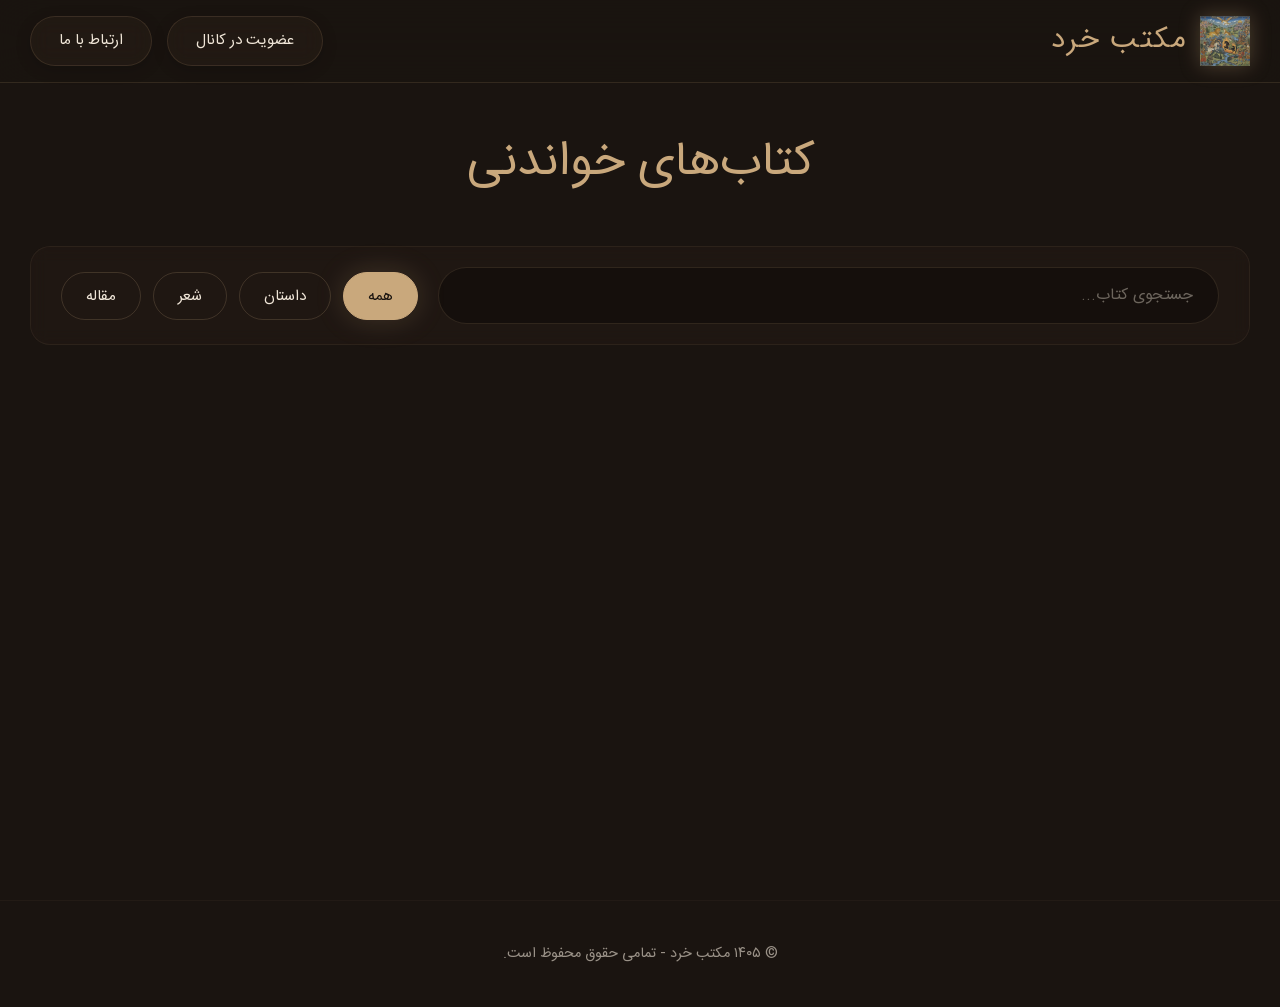
==== book.html @ d671cfac "Add files via upload" ====
<!DOCTYPE html>
<html lang="fa" dir="rtl">
<head>
    <meta charset="UTF-8" />
    <meta name="viewport" content="width=device-width, initial-scale=1.0" />
    <title>کتاب‌های خواندنی | مکتب خرد</title>
    <link rel="stylesheet" href="fonts/Vazirmatn.css" />
    <link rel="stylesheet" href="css/style.css" />
    <link rel="stylesheet" href="css/books.css" />
    <link rel="stylesheet" href="css/animation.css" />
</head>
<body>

    <!-- هدر مشابه index.html -->
    <header class="header" id="header">
        <div class="container header-container">
            <div class="logo">
                <img src="images/logo.png" alt="مکتب خرد" class="logo-img" />
                <span class="logo-text">مکتب خرد</span>
            </div>
            <div class="header-buttons">
                <a href="https://t.me/Maktabe_Kherad" target="_blank" class="btn-glass">عضویت در کانال</a>
                <a href="https://t.me/Maziar_Meidani" target="_blank" class="btn-glass">ارتباط با ما</a>
            </div>
        </div>
    </header>

    <main class="books-page">
        <div class="container">
            <h1 class="page-title">کتاب‌های خواندنی</h1>

            <!-- فیلتر و جستجو -->
            <div class="books-toolbar">
                <input type="text" id="searchBooks" placeholder="جستجوی کتاب..." class="search-input" />
                <div class="filter-buttons">
                    <button class="filter-btn active" data-filter="all">همه</button>
                    <button class="filter-btn" data-filter="dastan">داستان</button>
                    <button class="filter-btn" data-filter="she'r">شعر</button>
                    <button class="filter-btn" data-filter="maghale">مقاله</button>
                </div>
            </div>

            <!-- شبکه کتاب‌ها -->
            <div class="books-grid" id="booksGrid">
                <!-- کارت‌های کتاب توسط JS تولید می‌شوند -->
            </div>
        </div>
    </main>

    <footer class="footer">
        <div class="container">
            <p>&copy; ۱۴۰۵ مکتب خرد - تمامی حقوق محفوظ است.</p>
        </div>
    </footer>

    <script src="js/scroll.js"></script>
    <script src="js/animation.js"></script>
    <script src="js/app.js"></script>
</body>
</html>
---- fonts/Vazirmatn.css ----
@font-face {
    font-family: 'Vazirmatn';
    src: url('Vazirmatn.ttf') format('truetype');
    font-weight: 100 900;
    font-style: normal;
    font-display: swap;
}
---- css/style.css ----
/* ==================================================
   فایل: style.css
   توضیح: استایل‌های پایه، هدر، فوتر، و تم اصلی
   ================================================== */

/* ----- متغیرها ----- */
:root {
    --color-bg: #1a1410;
    --color-surface: #2c1f18;
    --color-card: #3d2c22;
    --color-gold: #c9a87c;
    --color-gold-light: #e8d5b5;
    --color-cream: #f5ede4;
    --color-text: #f0e6d8;
    --color-text-dark: #2c1f18;
    --shadow-gold: 0 0 30px rgba(201, 168, 124, 0.3);
    --glass-bg: rgba(60, 45, 35, 0.25);
    --glass-border: rgba(201, 168, 124, 0.15);
    --font-primary: 'Vazirmatn', sans-serif;
    --transition-smooth: all 0.4s cubic-bezier(0.25, 0.46, 0.45, 0.94);
    --radius-card: 20px;
}

/* ----- ریست ----- */
* {
    margin: 0;
    padding: 0;
    box-sizing: border-box;
}

html {
    scroll-behavior: smooth;
    direction: rtl;
}

body {
    font-family: var(--font-primary);
    background-color: var(--color-bg);
    color: var(--color-text);
    line-height: 1.8;
    overflow-x: hidden;
}

.container {
    max-width: 1400px;
    margin: 0 auto;
    padding: 0 30px;
}

/* ----- هدر ثابت (Sticky) ----- */
.header {
    position: fixed;
    top: 0;
    left: 0;
    right: 0;
    z-index: 1000;
    padding: 15px 0;
    background: rgba(26, 20, 16, 0.7);
    backdrop-filter: blur(20px);
    -webkit-backdrop-filter: blur(20px);
    border-bottom: 1px solid var(--glass-border);
    transition: var(--transition-smooth);
}

.header.scrolled {
    background: rgba(26, 20, 16, 0.92);
    box-shadow: 0 4px 30px rgba(0, 0, 0, 0.5);
}

.header-container {
    display: flex;
    align-items: center;
    justify-content: space-between;
}

.logo {
    display: flex;
    align-items: center;
    gap: 12px;
}

.logo-img {
    width: 50px;
    height: 50px;
    object-fit: contain;
    filter: drop-shadow(0 0 10px rgba(201, 168, 124, 0.3));
}

.logo-text {
    font-size: 1.8rem;
    font-weight: 700;
    color: var(--color-gold);
    letter-spacing: 2px;
}

/* ----- دکمه‌های شیشه‌ای ----- */
.header-buttons {
    display: flex;
    gap: 15px;
}

.btn-glass {
    display: inline-block;
    padding: 10px 28px;
    background: var(--glass-bg);
    backdrop-filter: blur(10px);
    -webkit-backdrop-filter: blur(10px);
    border: 1px solid var(--glass-border);
    border-radius: 50px;
    color: var(--color-text);
    font-family: var(--font-primary);
    font-size: 0.95rem;
    font-weight: 500;
    text-decoration: none;
    transition: var(--transition-smooth);
    box-shadow: 0 4px 15px rgba(0, 0, 0, 0.2);
}

.btn-glass:hover {
    background: rgba(201, 168, 124, 0.2);
    border-color: var(--color-gold);
    box-shadow: var(--shadow-gold);
    transform: translateY(-2px);
    color: var(--color-gold-light);
}

/* ----- Hero ----- */
.hero {
    position: relative;
    min-height: 100vh;
    display: flex;
    align-items: center;
    justify-content: center;
    text-align: center;
    overflow: hidden;
}

.hero-background {
    position: absolute;
    inset: 0;
    z-index: 0;
    overflow: hidden;
}

.bg-layer {
    position: absolute;
    inset: 0;
    pointer-events: none;
}

.bg-paper {
    background-image: url('../images/background.jpg');
    background-size: cover;
    background-position: center;
    opacity: 0.3;
    filter: blur(2px);
}

.bg-warm-light {
    background: radial-gradient(ellipse at center, rgba(201, 168, 124, 0.15) 0%, transparent 70%);
    animation: pulseLight 8s ease-in-out infinite alternate;
}

.bg-mist {
    background: radial-gradient(ellipse at 30% 50%, rgba(255, 255, 255, 0.03) 0%, transparent 60%);
    animation: mistMove 20s linear infinite;
}

#particles-canvas {
    position: absolute;
    inset: 0;
    width: 100%;
    height: 100%;
    z-index: 1;
}

.hero-content {
    position: relative;
    z-index: 2;
    padding: 120px 20px;
}

.hero-title {
    font-size: clamp(3.5rem, 12vw, 8rem);
    font-weight: 900;
    color: var(--color-gold);
    text-shadow: 0 0 60px rgba(201, 168, 124, 0.2), 0 10px 40px rgba(0, 0, 0, 0.5);
    letter-spacing: 4px;
    margin-bottom: 10px;
    animation: fadeInUp 1.2s ease-out;
}

.hero-subtitle {
    font-size: clamp(1rem, 3vw, 1.8rem);
    color: var(--color-cream);
    opacity: 0.8;
    letter-spacing: 6px;
    animation: fadeInUp 1.2s ease-out 0.3s both;
}

.hero-scroll-indicator {
    margin-top: 60px;
    font-size: 0.9rem;
    color: var(--color-gold-light);
    opacity: 0.6;
    animation: bounceDown 2s infinite;
}

.scroll-arrow {
    width: 20px;
    height: 20px;
    margin: 8px auto 0;
    border-right: 2px solid var(--color-gold);
    border-bottom: 2px solid var(--color-gold);
    transform: rotate(45deg);
    animation: arrowPulse 2s infinite;
}

/* ----- بخش نویسندگان (اصلی) ----- */
.writer-section {
    padding: 100px 0;
    min-height: 100vh;
    display: flex;
    align-items: center;
    border-bottom: 1px solid rgba(201, 168, 124, 0.08);
    transition: var(--transition-smooth);
    opacity: 0;
    transform: translateY(50px);
    filter: blur(4px);
}

.writer-section.visible {
    opacity: 1;
    transform: translateY(0);
    filter: blur(0);
    transition: opacity 0.8s ease, transform 0.8s ease, filter 0.8s ease;
}

.writer-container {
    display: grid;
    grid-template-columns: 1fr 1.5fr;
    gap: 60px;
    align-items: center;
}

.writer-image {
    position: relative;
    overflow: hidden;
    border-radius: var(--radius-card);
    box-shadow: 0 20px 60px rgba(0, 0, 0, 0.6);
    transition: var(--transition-smooth);
}

.writer-image img {
    width: 100%;
    height: auto;
    display: block;
    transition: transform 0.6s ease;
}

.writer-section:hover .writer-image img {
    transform: scale(1.05);
}

.writer-section:hover .writer-image {
    box-shadow: 0 30px 80px rgba(201, 168, 124, 0.25), 0 0 60px rgba(201, 168, 124, 0.1);
}

.writer-info {
    display: flex;
    flex-direction: column;
    gap: 15px;
}

.writer-name {
    font-size: 2.8rem;
    font-weight: 700;
    color: var(--color-gold);
    transition: var(--transition-smooth);
}

.writer-section:hover .writer-name {
    text-shadow: 0 0 30px rgba(201, 168, 124, 0.4);
}

.writer-dates {
    font-size: 1.1rem;
    color: var(--color-gold-light);
    opacity: 0.7;
}

.writer-bio {
    font-size: 1.05rem;
    line-height: 2;
    color: var(--color-text);
    opacity: 0.9;
    max-width: 600px;
}

.writer-books {
    margin-top: 20px;
}

.writer-books h3 {
    font-size: 1.2rem;
    color: var(--color-gold);
    margin-bottom: 15px;
    font-weight: 500;
}

.books-grid {
    display: grid;
    grid-template-columns: repeat(auto-fill, minmax(120px, 1fr));
    gap: 20px;
    margin-bottom: 20px;
}

.book-card {
    background: var(--color-card);
    border-radius: 14px;
    padding: 10px;
    text-align: center;
    transition: var(--transition-smooth);
    cursor: pointer;
    border: 1px solid transparent;
}

.book-card:hover {
    transform: translateY(-8px) scale(1.02);
    box-shadow: 0 20px 40px rgba(0, 0, 0, 0.4), 0 0 30px rgba(201, 168, 124, 0.15);
    border-color: var(--color-gold);
}

.book-card img {
    width: 100%;
    aspect-ratio: 2/3;
    object-fit: cover;
    border-radius: 8px;
    margin-bottom: 8px;
    transition: transform 0.4s ease;
}

.book-card:hover img {
    transform: scale(1.04);
}

.book-title {
    font-size: 0.9rem;
    font-weight: 500;
    color: var(--color-cream);
}

.book-year {
    font-size: 0.75rem;
    color: var(--color-gold-light);
    opacity: 0.6;
}

.btn-writer-page {
    display: inline-block;
    margin-top: 25px;
    padding: 14px 40px;
    background: transparent;
    border: 1px solid var(--color-gold);
    border-radius: 50px;
    color: var(--color-gold);
    font-family: var(--font-primary);
    font-size: 1rem;
    font-weight: 500;
    text-decoration: none;
    transition: var(--transition-smooth);
    align-self: flex-start;
}

.btn-writer-page:hover {
    background: var(--color-gold);
    color: var(--color-bg);
    box-shadow: 0 0 40px rgba(201, 168, 124, 0.3);
    transform: translateY(-3px);
}

/* ----- فوتر ----- */
.footer {
    padding: 40px 0;
    text-align: center;
    border-top: 1px solid rgba(201, 168, 124, 0.08);
    color: var(--color-text);
    opacity: 0.6;
    font-size: 0.9rem;
}

/* ----- ریسپانسیو ----- */
@media (max-width: 1024px) {
    .writer-container {
        grid-template-columns: 1fr;
        gap: 40px;
    }
    .writer-info {
        text-align: center;
        align-items: center;
    }
    .writer-bio {
        max-width: 100%;
    }
    .btn-writer-page {
        align-self: center;
    }
    .header-container {
        flex-wrap: wrap;
        gap: 10px;
        justify-content: center;
    }
}

@media (max-width: 768px) {
    .hero-title {
        font-size: 3rem;
    }
    .logo-text {
        font-size: 1.2rem;
    }
    .btn-glass {
        padding: 8px 16px;
        font-size: 0.8rem;
    }
    .writer-section {
        padding: 60px 0;
    }
    .writer-name {
        font-size: 2rem;
    }
    .books-grid {
        grid-template-columns: repeat(auto-fill, minmax(100px, 1fr));
    }
}

@media (max-width: 480px) {
    .header-buttons {
        flex-direction: column;
        gap: 8px;
        width: 100%;
    }
    .btn-glass {
        text-align: center;
    }
    .hero-title {
        font-size: 2.4rem;
    }
}
---- css/books.css ----
/* ==================================================
   فایل: books.css
   توضیح: استایل‌های صفحه کتاب‌های خواندنی
   ================================================== */

.books-page {
    padding-top: 120px;
    padding-bottom: 80px;
    min-height: 100vh;
}

.page-title {
    font-size: 3rem;
    font-weight: 700;
    color: var(--color-gold);
    text-align: center;
    margin-bottom: 40px;
}

/* نوار ابزار */
.books-toolbar {
    display: flex;
    flex-wrap: wrap;
    gap: 20px;
    justify-content: space-between;
    align-items: center;
    margin-bottom: 50px;
    background: rgba(60, 45, 35, 0.15);
    backdrop-filter: blur(8px);
    padding: 20px 30px;
    border-radius: var(--radius-card);
    border: 1px solid rgba(201, 168, 124, 0.08);
}

.search-input {
    flex: 1;
    min-width: 200px;
    padding: 14px 25px;
    background: rgba(0, 0, 0, 0.3);
    border: 1px solid rgba(201, 168, 124, 0.15);
    border-radius: 50px;
    color: var(--color-text);
    font-family: var(--font-primary);
    font-size: 1rem;
    transition: var(--transition-smooth);
}

.search-input:focus {
    outline: none;
    border-color: var(--color-gold);
    box-shadow: 0 0 30px rgba(201, 168, 124, 0.1);
}

.search-input::placeholder {
    color: var(--color-text);
    opacity: 0.4;
}

.filter-buttons {
    display: flex;
    gap: 12px;
    flex-wrap: wrap;
}

.filter-btn {
    padding: 10px 24px;
    background: transparent;
    border: 1px solid rgba(201, 168, 124, 0.2);
    border-radius: 50px;
    color: var(--color-text);
    font-family: var(--font-primary);
    font-size: 0.95rem;
    cursor: pointer;
    transition: var(--transition-smooth);
}

.filter-btn:hover {
    background: rgba(201, 168, 124, 0.1);
    border-color: var(--color-gold);
}

.filter-btn.active {
    background: var(--color-gold);
    color: var(--color-bg);
    border-color: var(--color-gold);
    box-shadow: 0 0 30px rgba(201, 168, 124, 0.2);
}

/* شبکه کتاب‌ها (صفحه کتاب‌ها) */
.books-grid {
    display: grid;
    grid-template-columns: repeat(auto-fill, minmax(220px, 1fr));
    gap: 30px;
}

.book-item {
    background: var(--color-card);
    border-radius: var(--radius-card);
    overflow: hidden;
    transition: var(--transition-smooth);
    border: 1px solid transparent;
    cursor: pointer;
}

.book-item:hover {
    transform: translateY(-12px);
    box-shadow: 0 30px 60px rgba(0, 0, 0, 0.5), 0 0 40px rgba(201, 168, 124, 0.1);
    border-color: var(--color-gold);
}

.book-item img {
    width: 100%;
    aspect-ratio: 2/3;
    object-fit: cover;
    transition: transform 0.6s ease;
}

.book-item:hover img {
    transform: scale(1.06);
}

.book-item .book-meta {
    padding: 18px 20px 22px;
}

.book-item .book-title {
    font-size: 1.1rem;
    font-weight: 600;
    color: var(--color-cream);
    margin-bottom: 4px;
}

.book-item .book-author {
    font-size: 0.9rem;
    color: var(--color-gold-light);
    opacity: 0.7;
}

.book-item .book-year {
    font-size: 0.8rem;
    color: var(--color-text);
    opacity: 0.5;
    margin-top: 6px;
}

/* ریسپانسیو */
@media (max-width: 768px) {
    .books-toolbar {
        flex-direction: column;
        align-items: stretch;
        padding: 20px;
    }
    .filter-buttons {
        justify-content: center;
    }
    .page-title {
        font-size: 2.2rem;
    }
    .books-grid {
        grid-template-columns: repeat(auto-fill, minmax(160px, 1fr));
    }
}

@media (max-width: 480px) {
    .books-grid {
        grid-template-columns: repeat(2, 1fr);
        gap: 15px;
    }
    .book-item .book-meta {
        padding: 12px;
    }
}
---- css/animation.css ----
/* ==================================================
   فایل: animation.css
   توضیح: انیمیشن‌های کلیدی، keyframes و افکت‌های حرکتی
   ================================================== */

/* ----- Fade In / Slide Up (برای سکشن‌ها) ----- */
@keyframes fadeInUp {
    from {
        opacity: 0;
        transform: translateY(60px);
        filter: blur(6px);
    }
    to {
        opacity: 1;
        transform: translateY(0);
        filter: blur(0);
    }
}

/* ----- نبض نور گرم ----- */
@keyframes pulseLight {
    0% {
        opacity: 0.4;
        transform: scale(1);
    }
    100% {
        opacity: 0.9;
        transform: scale(1.2);
    }
}

/* ----- حرکت مه ----- */
@keyframes mistMove {
    0% {
        transform: translateX(0) scale(1);
    }
    50% {
        transform: translateX(5%) scale(1.1);
    }
    100% {
        transform: translateX(0) scale(1);
    }
}

/* ----- فلش پایین (اسکرول) ----- */
@keyframes bounceDown {
    0%, 100% {
        transform: translateY(0);
        opacity: 0.6;
    }
    50% {
        transform: translateY(12px);
        opacity: 1;
    }
}

@keyframes arrowPulse {
    0%, 100% {
        opacity: 0.3;
    }
    50% {
        opacity: 1;
    }
}

/* ----- گلد گلو (هاور کارت) ----- */
@keyframes goldGlow {
    0% {
        box-shadow: 0 0 20px rgba(201, 168, 124, 0.2);
    }
    50% {
        box-shadow: 0 0 60px rgba(201, 168, 124, 0.5), 0 0 120px rgba(201, 168, 124, 0.2);
    }
    100% {
        box-shadow: 0 0 20px rgba(201, 168, 124, 0.2);
    }
}

.writer-section:hover .writer-image {
    animation: goldGlow 2s infinite;
}

/* ----- ذرات (Particles) توسط JS مدیریت می‌شوند، ولی استایل پایه ----- */
.particle {
    position: absolute;
    border-radius: 50%;
    background: rgba(201, 168, 124, 0.2);
    pointer-events: none;
    animation: floatParticle linear infinite;
}

@keyframes floatParticle {
    0% {
        transform: translateY(0) translateX(0) scale(0.5);
        opacity: 0;
    }
    20% {
        opacity: 0.8;
    }
    80% {
        opacity: 0.8;
    }
    100% {
        transform: translateY(-200px) translateX(50px) scale(1.2);
        opacity: 0;
    }
}

/* ----- تایپینگ افکت (اختیاری) ----- */
.typing-cursor {
    display: inline-block;
    width: 3px;
    height: 1.2em;
    background: var(--color-gold);
    margin-right: 4px;
    vertical-align: text-bottom;
    animation: blink 0.8s step-end infinite;
}

@keyframes blink {
    0%, 100% {
        opacity: 1;
    }
    50% {
        opacity: 0;
    }
}

/* ----- اسکرول پروگرس بار (اختیاری) ----- */
.scroll-progress {
    position: fixed;
    top: 0;
    left: 0;
    height: 3px;
    background: linear-gradient(to left, var(--color-gold), var(--color-gold-light));
    z-index: 9999;
    width: 0%;
    transition: width 0.1s linear;
}

/* ----- ریسپانسیو انیمیشن‌ها (کاهش برای موبایل) ----- */
@media (prefers-reduced-motion: reduce) {
    * {
        animation-duration: 0.01ms !important;
        animation-iteration-count: 1 !important;
        transition-duration: 0.01ms !important;
    }
}
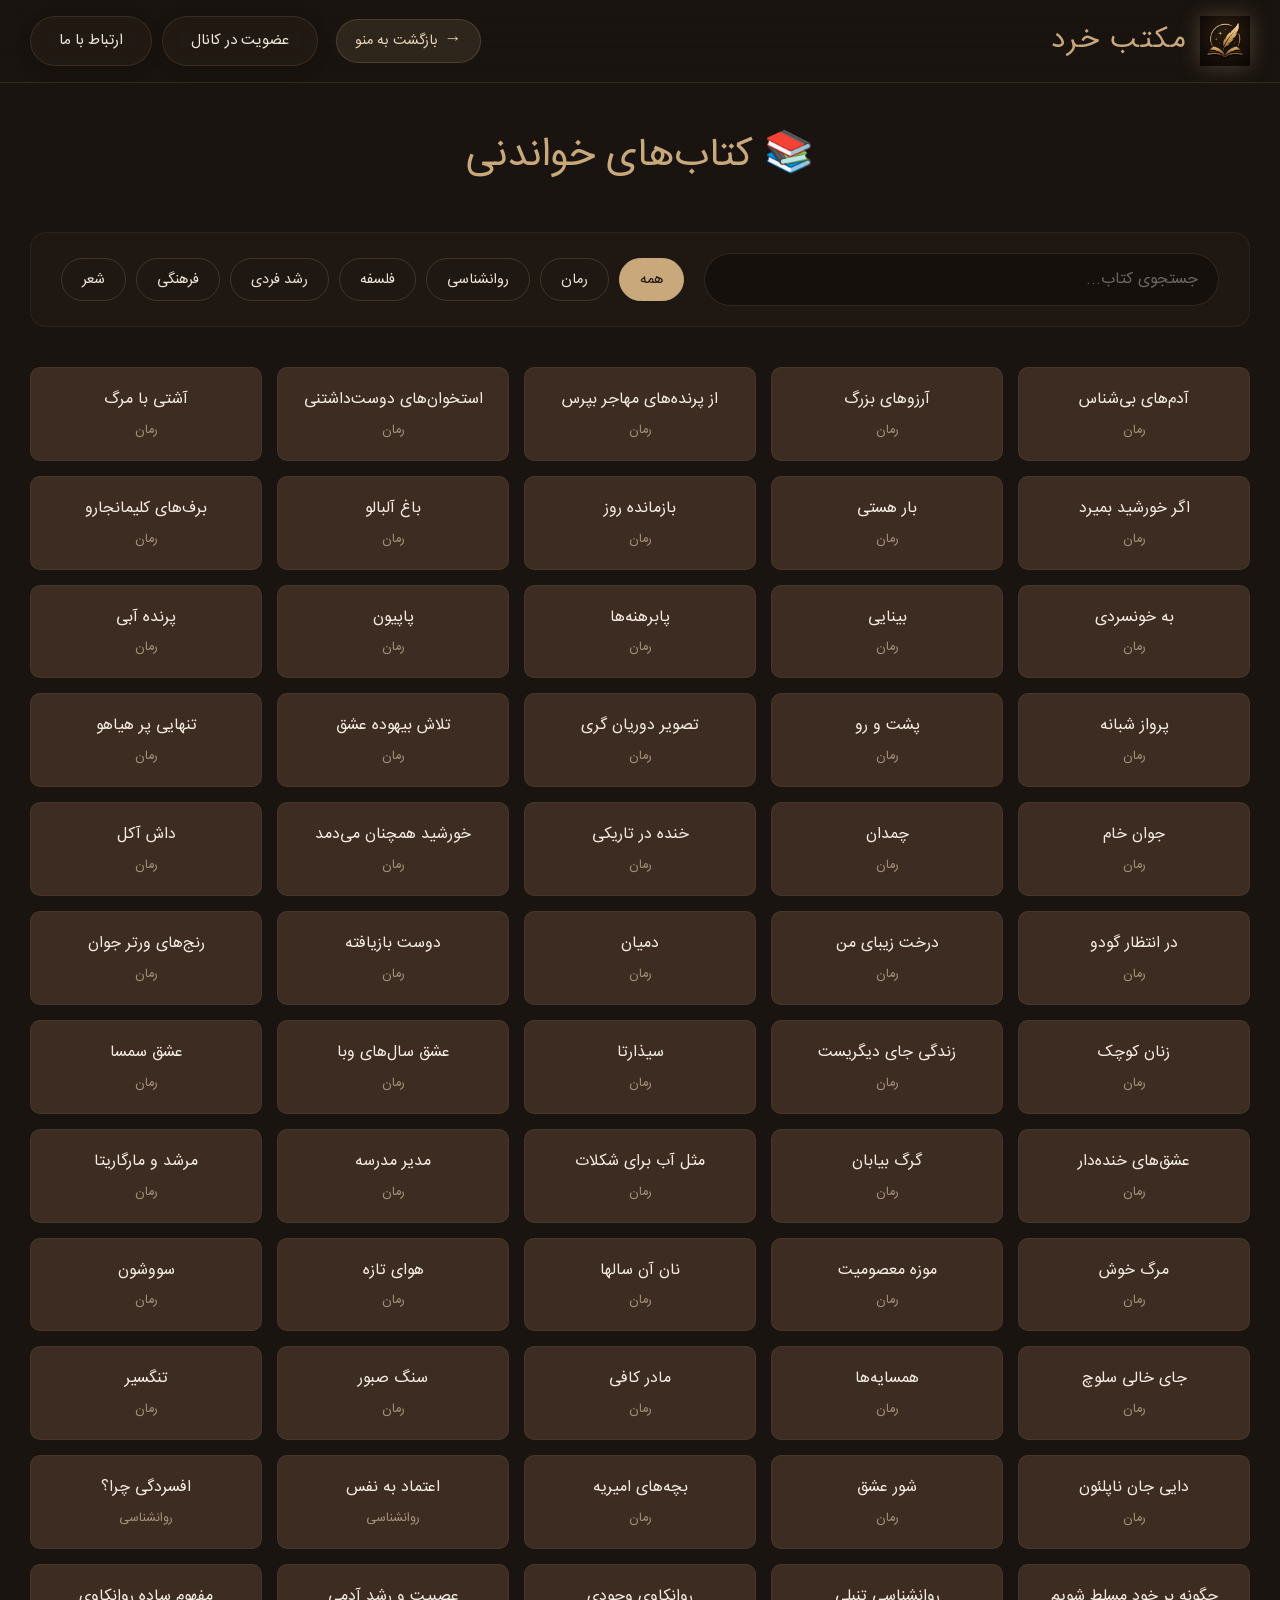
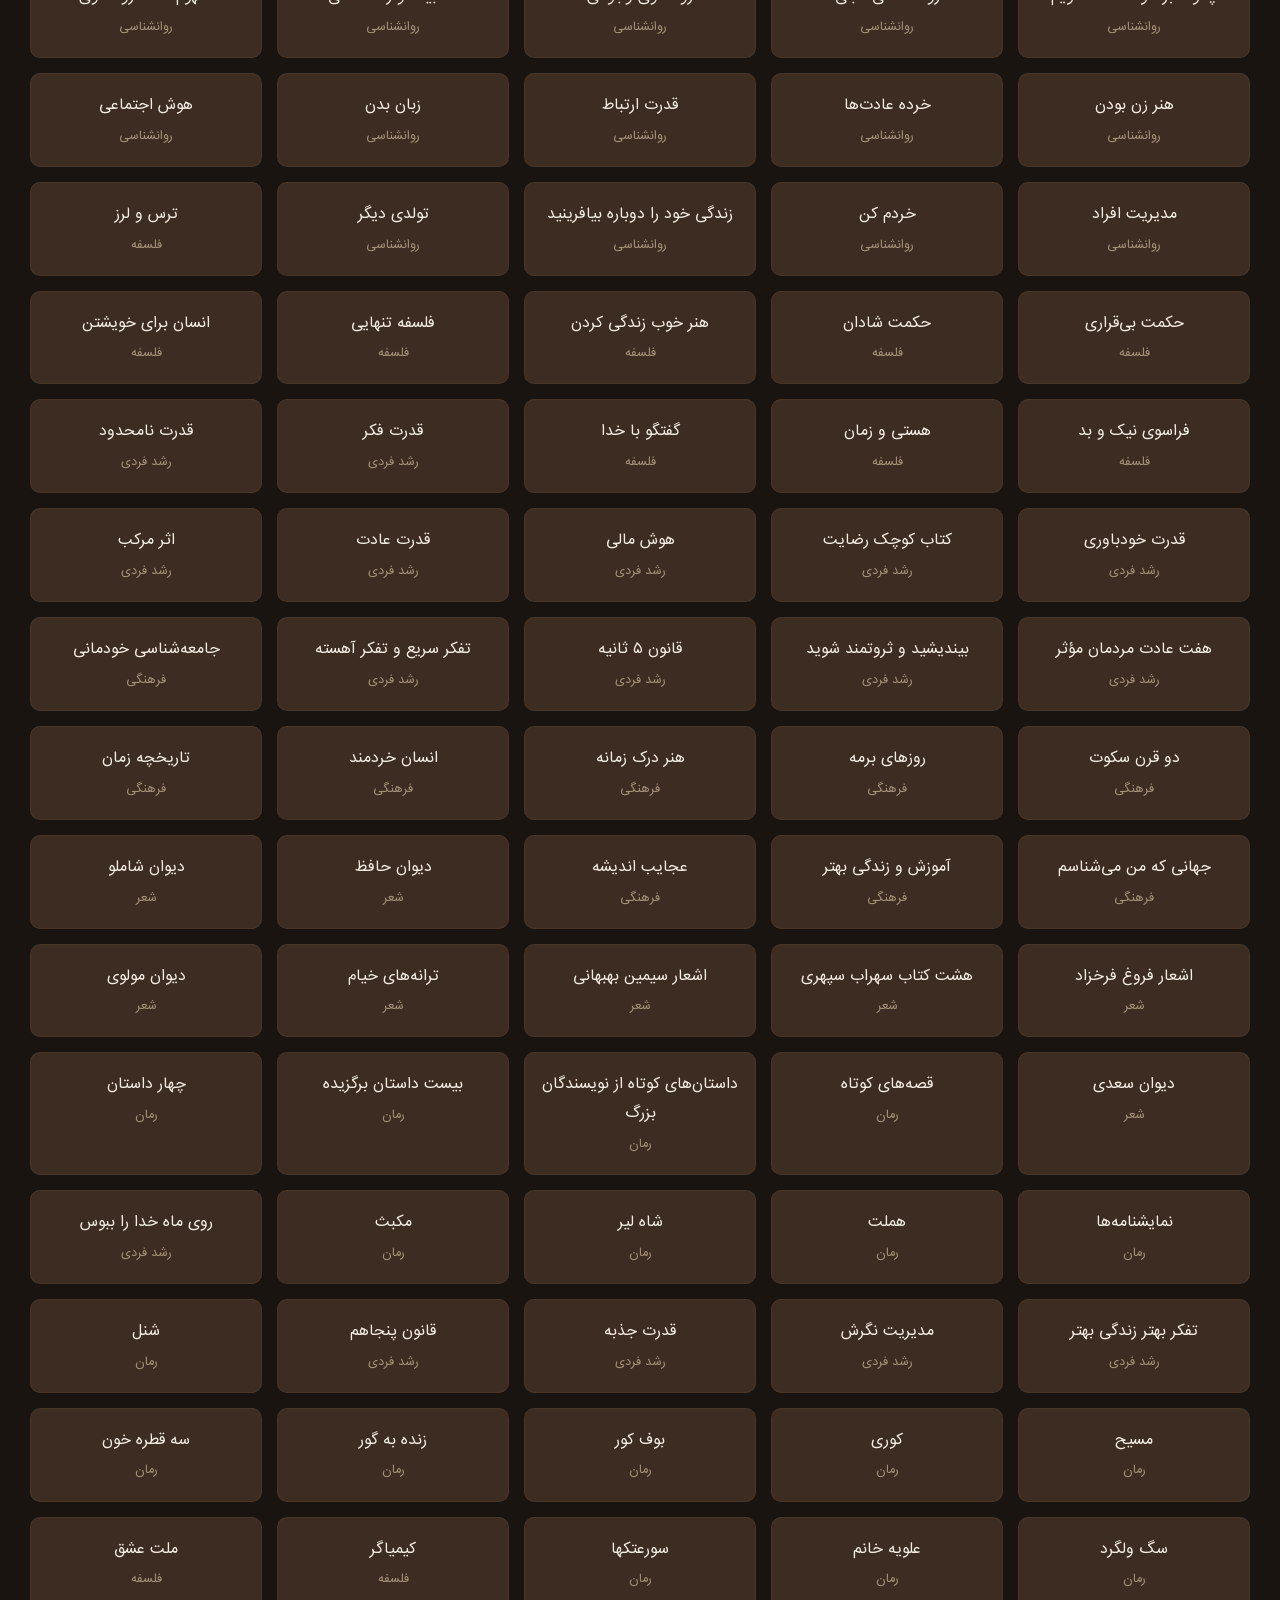
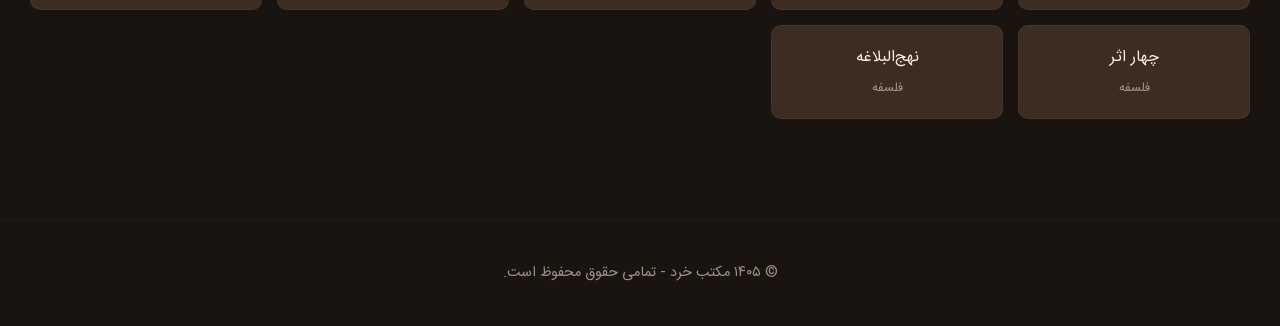
==== commit 17dc3460: "Update book.html" ====
--- a/book.html
+++ b/book.html
@@ -6,12 +6,195 @@
     <title>کتاب‌های خواندنی | مکتب خرد</title>
     <link rel="stylesheet" href="fonts/Vazirmatn.css" />
     <link rel="stylesheet" href="css/style.css" />
-    <link rel="stylesheet" href="css/books.css" />
-    <link rel="stylesheet" href="css/animation.css" />
+    <style>
+        .books-page {
+            padding-top: 120px;
+            padding-bottom: 80px;
+            min-height: 100vh;
+        }
+        .page-title {
+            font-size: 2.5rem;
+            font-weight: 700;
+            color: var(--color-gold);
+            text-align: center;
+            margin-bottom: 40px;
+        }
+        .books-toolbar {
+            display: flex;
+            flex-wrap: wrap;
+            gap: 20px;
+            justify-content: space-between;
+            align-items: center;
+            margin-bottom: 40px;
+            background: rgba(60, 45, 35, 0.15);
+            padding: 20px 30px;
+            border-radius: 16px;
+            border: 1px solid rgba(201, 168, 124, 0.08);
+        }
+        .search-input {
+            flex: 1;
+            min-width: 200px;
+            padding: 12px 20px;
+            background: rgba(0, 0, 0, 0.3);
+            border: 1px solid rgba(201, 168, 124, 0.15);
+            border-radius: 50px;
+            color: var(--color-text);
+            font-family: var(--font-primary);
+            font-size: 1rem;
+        }
+        .search-input:focus {
+            outline: none;
+            border-color: var(--color-gold);
+        }
+        .search-input::placeholder {
+            color: var(--color-text);
+            opacity: 0.4;
+        }
+        .filter-buttons {
+            display: flex;
+            gap: 10px;
+            flex-wrap: wrap;
+        }
+        .filter-btn {
+            padding: 8px 20px;
+            background: transparent;
+            border: 1px solid rgba(201, 168, 124, 0.2);
+            border-radius: 50px;
+            color: var(--color-text);
+            font-family: var(--font-primary);
+            font-size: 0.9rem;
+            cursor: pointer;
+            transition: none;
+        }
+        .filter-btn:hover {
+            background: rgba(201, 168, 124, 0.1);
+        }
+        .filter-btn.active {
+            background: var(--color-gold);
+            color: var(--color-bg);
+            border-color: var(--color-gold);
+        }
+        .books-grid {
+            display: grid;
+            grid-template-columns: repeat(auto-fill, minmax(200px, 1fr));
+            gap: 15px;
+        }
+        .book-item {
+            background: var(--color-card);
+            border-radius: 10px;
+            padding: 18px 16px;
+            cursor: pointer;
+            border: 1px solid rgba(201, 168, 124, 0.08);
+            transition: none;
+            text-align: center;
+        }
+        .book-item:hover {
+            background: var(--color-surface);
+            border-color: rgba(201, 168, 124, 0.2);
+        }
+        .book-title {
+            font-size: 1rem;
+            font-weight: 600;
+            color: var(--color-cream);
+            margin-bottom: 4px;
+        }
+        .book-category {
+            font-size: 0.8rem;
+            color: var(--color-gold-light);
+            opacity: 0.6;
+        }
+
+        /* دکمه بازگشت به منو */
+        .back-to-menu {
+            display: inline-flex;
+            align-items: center;
+            gap: 6px;
+            background: rgba(201, 168, 124, 0.12) !important;
+            border: 1px solid rgba(201, 168, 124, 0.2) !important;
+            color: var(--color-gold-light) !important;
+            padding: 8px 18px !important;
+            border-radius: 50px !important;
+            font-family: var(--font-primary) !important;
+            font-size: 0.9rem !important;
+            text-decoration: none !important;
+            transition: none !important;
+            cursor: pointer;
+            margin-left: 8px;
+        }
+        .back-to-menu:hover {
+            background: rgba(201, 168, 124, 0.25) !important;
+            border-color: var(--color-gold) !important;
+            color: var(--color-gold) !important;
+        }
+        .back-to-menu .arrow {
+            display: inline-block;
+            font-size: 1.1rem;
+            line-height: 1;
+        }
+
+        /* ترتیب دکمه‌های هدر */
+        .header-buttons {
+            display: flex;
+            align-items: center;
+            gap: 10px;
+            flex-wrap: wrap;
+        }
+
+        @media (max-width: 768px) {
+            .books-toolbar {
+                flex-direction: column;
+                align-items: stretch;
+                padding: 15px;
+            }
+            .filter-buttons {
+                justify-content: center;
+            }
+            .books-grid {
+                grid-template-columns: repeat(auto-fill, minmax(150px, 1fr));
+                gap: 10px;
+            }
+            .book-item {
+                padding: 14px 12px;
+            }
+            .book-title {
+                font-size: 0.9rem;
+            }
+            .back-to-menu {
+                font-size: 0.8rem !important;
+                padding: 6px 14px !important;
+            }
+            .header-buttons {
+                gap: 6px;
+            }
+        }
+        @media (max-width: 480px) {
+            .books-grid {
+                grid-template-columns: repeat(2, 1fr);
+                gap: 8px;
+            }
+            .book-item {
+                padding: 12px 8px;
+            }
+            .book-title {
+                font-size: 0.8rem;
+            }
+            .page-title {
+                font-size: 1.8rem;
+            }
+            .back-to-menu {
+                font-size: 0.75rem !important;
+                padding: 5px 10px !important;
+            }
+            .header-buttons .btn-glass {
+                font-size: 0.75rem !important;
+                padding: 5px 10px !important;
+            }
+        }
+    </style>
 </head>
 <body>
 
-    <!-- هدر مشابه index.html -->
+    <!-- ====== هدر ثابت ====== -->
     <header class="header" id="header">
         <div class="container header-container">
             <div class="logo">
@@ -19,31 +202,35 @@
                 <span class="logo-text">مکتب خرد</span>
             </div>
             <div class="header-buttons">
+                <!-- دکمه بازگشت به منو (index.html) -->
+                <a href="index.html" class="back-to-menu">
+                    <span class="arrow">→</span> بازگشت به منو
+                </a>
                 <a href="https://t.me/Maktabe_Kherad" target="_blank" class="btn-glass">عضویت در کانال</a>
                 <a href="https://t.me/Maziar_Meidani" target="_blank" class="btn-glass">ارتباط با ما</a>
             </div>
         </div>
     </header>
 
+    <!-- ====== صفحه کتاب‌ها ====== -->
     <main class="books-page">
         <div class="container">
-            <h1 class="page-title">کتاب‌های خواندنی</h1>
-
-            <!-- فیلتر و جستجو -->
+            <h1 class="page-title">📚 کتاب‌های خواندنی</h1>
+
             <div class="books-toolbar">
                 <input type="text" id="searchBooks" placeholder="جستجوی کتاب..." class="search-input" />
                 <div class="filter-buttons">
                     <button class="filter-btn active" data-filter="all">همه</button>
-                    <button class="filter-btn" data-filter="dastan">داستان</button>
-                    <button class="filter-btn" data-filter="she'r">شعر</button>
-                    <button class="filter-btn" data-filter="maghale">مقاله</button>
+                    <button class="filter-btn" data-filter="roman">رمان</button>
+                    <button class="filter-btn" data-filter="ravanshenasi">روانشناسی</button>
+                    <button class="filter-btn" data-filter="falsafe">فلسفه</button>
+                    <button class="filter-btn" data-filter="roshd">رشد فردی</button>
+                    <button class="filter-btn" data-filter="farhangi">فرهنگی</button>
+                    <button class="filter-btn" data-filter="sher">شعر</button>
                 </div>
             </div>
 
-            <!-- شبکه کتاب‌ها -->
-            <div class="books-grid" id="booksGrid">
-                <!-- کارت‌های کتاب توسط JS تولید می‌شوند -->
-            </div>
+            <div class="books-grid" id="booksGrid"></div>
         </div>
     </main>
 
@@ -53,8 +240,251 @@
         </div>
     </footer>
 
-    <script src="js/scroll.js"></script>
-    <script src="js/animation.js"></script>
     <script src="js/app.js"></script>
+
+    <script>
+        document.addEventListener('DOMContentLoaded', function() {
+            'use strict';
+
+            // =========================================================
+            // لیست کامل کتاب‌ها (۱۴۸ کتاب - بدون سیاسی و مذهبی)
+            // =========================================================
+            const booksData = [
+
+                // ========== رمان ==========
+                { id: 'adamhaye-bishenas', title: 'آدم‌های بی‌شناس', category: 'roman' },
+                { id: 'arzoohaye-bozorg', title: 'آرزوهای بزرگ', category: 'roman' },
+                { id: 'az-parandehaye-mohajer-bepors', title: 'از پرنده‌های مهاجر بپرس', category: 'roman' },
+                { id: 'ostokhanhaye-doshtani', title: 'استخوان‌های دوست‌داشتنی', category: 'roman' },
+                { id: 'ashti-ba-marg', title: 'آشتی با مرگ', category: 'roman' },
+                { id: 'agar-khorshid-bemirad', title: 'اگر خورشید بمیرد', category: 'roman' },
+                { id: 'bar-hasti', title: 'بار هستی', category: 'roman' },
+                { id: 'bazmandeh-ye-rooz', title: 'بازمانده روز', category: 'roman' },
+                { id: 'bagh-e-albaloo', title: 'باغ آلبالو', category: 'roman' },
+                { id: 'barf-haye-klimanjaroo', title: 'برف‌های کلیمانجارو', category: 'roman' },
+                { id: 'be-khoonsardi', title: 'به خونسردی', category: 'roman' },
+                { id: 'binayi', title: 'بینایی', category: 'roman' },
+                { id: 'pabarehne-ha', title: 'پابرهنه‌ها', category: 'roman' },
+                { id: 'papion', title: 'پاپیون', category: 'roman' },
+                { id: 'parandeh-ye-abi', title: 'پرنده آبی', category: 'roman' },
+                { id: 'parvaz-shabaneh', title: 'پرواز شبانه', category: 'roman' },
+                { id: 'posht-va-roo', title: 'پشت و رو', category: 'roman' },
+                { id: 'tasvir-dorian-gray', title: 'تصویر دوریان گری', category: 'roman' },
+                { id: 'talash-bihoodeh-ye-esgh', title: 'تلاش بیهوده عشق', category: 'roman' },
+                { id: 'tanhayi-poor-hayahoo', title: 'تنهایی پر هیاهو', category: 'roman' },
+                { id: 'javan-kham', title: 'جوان خام', category: 'roman' },
+                { id: 'chamedan', title: 'چمدان', category: 'roman' },
+                { id: 'khandeh-dar-tariki', title: 'خنده در تاریکی', category: 'roman' },
+                { id: 'khorshid-hamchenan-midamad', title: 'خورشید همچنان می‌دمد', category: 'roman' },
+                { id: 'dasht-akal', title: 'داش آکل', category: 'roman' },
+                { id: 'dar-entezar-e-godo', title: 'در انتظار گودو', category: 'roman' },
+                { id: 'derakht-e-zibaye-man', title: 'درخت زیبای من', category: 'roman' },
+                { id: 'damiyan', title: 'دمیان', category: 'roman' },
+                { id: 'doost-bazyafteh', title: 'دوست بازیافته', category: 'roman' },
+                { id: 'ranj-haye-verter-javan', title: 'رنج‌های ورتر جوان', category: 'roman' },
+                { id: 'zanan-koochak', title: 'زنان کوچک', category: 'roman' },
+                { id: 'zendegi-jaye-digarist', title: 'زندگی جای دیگریست', category: 'roman' },
+                { id: 'sidarta', title: 'سیذارتا', category: 'roman' },
+                { id: 'eshgh-salhaye-vaba', title: 'عشق سال‌های وبا', category: 'roman' },
+                { id: 'eshgh-samsa', title: 'عشق سمسا', category: 'roman' },
+                { id: 'eshgh-haye-khandedar', title: 'عشق‌های خنده‌دار', category: 'roman' },
+                { id: 'gorg-e-biaban', title: 'گرگ بیابان', category: 'roman' },
+                { id: 'mesl-ab-baraye-shekolat', title: 'مثل آب برای شکلات', category: 'roman' },
+                { id: 'modir-madreseh', title: 'مدیر مدرسه', category: 'roman' },
+                { id: 'morshed-va-margarita', title: 'مرشد و مارگاریتا', category: 'roman' },
+                { id: 'marge-khoosh', title: 'مرگ خوش', category: 'roman' },
+                { id: 'moze-ye-masoomiyat', title: 'موزه معصومیت', category: 'roman' },
+                { id: 'nan-an-salha', title: 'نان آن سالها', category: 'roman' },
+                { id: 'havaye-taze', title: 'هوای تازه', category: 'roman' },
+                { id: 'soovashoon', title: 'سووشون', category: 'roman' },
+                { id: 'jaye-khali-soluch', title: 'جای خالی سلوچ', category: 'roman' },
+                { id: 'hamsaye-ha', title: 'همسایه‌ها', category: 'roman' },
+                { id: 'madare-kafi', title: 'مادر کافی', category: 'roman' },
+                { id: 'sang-e-saboor', title: 'سنگ صبور', category: 'roman' },
+                { id: 'tangsir', title: 'تنگسیر', category: 'roman' },
+                { id: 'daee-jan-napoleon', title: 'دایی جان ناپلئون', category: 'roman' },
+                { id: 'shoore-eshgh', title: 'شور عشق', category: 'roman' },
+                { id: 'bachehaye-amirieh', title: 'بچه‌های امیریه', category: 'roman' },
+
+                // ========== روانشناسی ==========
+                { id: 'etemad-be-nafs', title: 'اعتماد به نفس', category: 'ravanshenasi' },
+                { id: 'afsordegi-chera', title: 'افسردگی چرا؟', category: 'ravanshenasi' },
+                { id: 'chegoneh-bar-khod-mosallat-shavim', title: 'چگونه بر خود مسلط شویم', category: 'ravanshenasi' },
+                { id: 'ravanshenasi-tanbali', title: 'روانشناسی تنبلی', category: 'ravanshenasi' },
+                { id: 'ravankavi-vojudi', title: 'روانکاوی وجودی', category: 'ravanshenasi' },
+                { id: 'asabiyat-va-reshd-adami', title: 'عصبیت و رشد آدمی', category: 'ravanshenasi' },
+                { id: 'mofahim-e-sade-ravankavi', title: 'مفهوم ساده روانکاوی', category: 'ravanshenasi' },
+                { id: 'honar-zan-boodan', title: 'هنر زن بودن', category: 'ravanshenasi' },
+                { id: 'khorde-adat-ha', title: 'خرده عادت‌ها', category: 'ravanshenasi' },
+                { id: 'ghodrat-ertebat', title: 'قدرت ارتباط', category: 'ravanshenasi' },
+                { id: 'zaban-badan', title: 'زبان بدن', category: 'ravanshenasi' },
+                { id: 'hoosh-ajtemaee', title: 'هوش اجتماعی', category: 'ravanshenasi' },
+                { id: 'modiriat-afrad', title: 'مدیریت افراد', category: 'ravanshenasi' },
+                { id: 'kherad-kon', title: 'خردم کن', category: 'ravanshenasi' },
+                { id: 'zendegi-khod-ra-dobare-biafarinid', title: 'زندگی خود را دوباره بیافرینید', category: 'ravanshenasi' },
+                { id: 'tavalodi-digar', title: 'تولدی دیگر', category: 'ravanshenasi' },
+
+                // ========== فلسفه ==========
+                { id: 'tars-va-larz', title: 'ترس و لرز', category: 'falsafe' },
+                { id: 'hekmat-bi-gharari', title: 'حکمت بی‌قراری', category: 'falsafe' },
+                { id: 'hekmat-shadan', title: 'حکمت شادان', category: 'falsafe' },
+                { id: 'khoob-zendegi-kardan', title: 'هنر خوب زندگی کردن', category: 'falsafe' },
+                { id: 'falsafeye-tanhayi', title: 'فلسفه تنهایی', category: 'falsafe' },
+                { id: 'ensan-bara-ye-khishtan', title: 'انسان برای خویشتن', category: 'falsafe' },
+                { id: 'farasoo-ye-nek-va-bad', title: 'فراسوی نیک و بد', category: 'falsafe' },
+                { id: 'hasti-va-zaman', title: 'هستی و زمان', category: 'falsafe' },
+                { id: 'goftogoo-ba-khoda', title: 'گفتگو با خدا', category: 'falsafe' },
+
+                // ========== رشد فردی ==========
+                { id: 'ghodrat-fekr', title: 'قدرت فکر', category: 'roshd' },
+                { id: 'ghodrat-namehad', title: 'قدرت نامحدود', category: 'roshd' },
+                { id: 'ghodrat-khodbavari', title: 'قدرت خودباوری', category: 'roshd' },
+                { id: 'ketab-koochak-rezayat', title: 'کتاب کوچک رضایت', category: 'roshd' },
+                { id: 'hoosh-mali', title: 'هوش مالی', category: 'roshd' },
+                { id: 'ghodrat-edaat', title: 'قدرت عادت', category: 'roshd' },
+                { id: 'asar-morakkab', title: 'اثر مرکب', category: 'roshd' },
+                { id: 'haft-adat-mardoman-moaser', title: 'هفت عادت مردمان مؤثر', category: 'roshd' },
+                { id: 'biandishid-va-servatmand-shavid', title: 'بیندیشید و ثروتمند شوید', category: 'roshd' },
+                { id: 'ghanone-5-sanieh', title: 'قانون ۵ ثانیه', category: 'roshd' },
+                { id: 'tafakor-sarie-va-tafakor-aheste', title: 'تفکر سریع و تفکر آهسته', category: 'roshd' },
+
+                // ========== فرهنگی ==========
+                { id: 'jame-shenasi-khodmani', title: 'جامعه‌شناسی خودمانی', category: 'farhangi' },
+                { id: 'do-gharn-sokoot', title: 'دو قرن سکوت', category: 'farhangi' },
+                { id: 'roozhaye-bermeh', title: 'روزهای برمه', category: 'farhangi' },
+                { id: 'honar-dark-zamaneh', title: 'هنر درک زمانه', category: 'farhangi' },
+                { id: 'ensan-kheradmand', title: 'انسان خردمند', category: 'farhangi' },
+                { id: 'tarikhe-zaman', title: 'تاریخچه زمان', category: 'farhangi' },
+                { id: 'jahanee-ke-man-mishenasam', title: 'جهانی که من می‌شناسم', category: 'farhangi' },
+                { id: 'amozesh-va-zendegi-behtar', title: 'آموزش و زندگی بهتر', category: 'farhangi' },
+                { id: 'ajayeb-andishe', title: 'عجایب اندیشه', category: 'farhangi' },
+
+                // ========== شعر ==========
+                { id: 'divan-hafez', title: 'دیوان حافظ', category: 'sher' },
+                { id: 'divan-shamloo', title: 'دیوان شاملو', category: 'sher' },
+                { id: 'ashar-forough', title: 'اشعار فروغ فرخزاد', category: 'sher' },
+                { id: 'hesht-ketab-sohrab', title: 'هشت کتاب سهراب سپهری', category: 'sher' },
+                { id: 'ashar-simin', title: 'اشعار سیمین بهبهانی', category: 'sher' },
+                { id: 'taranehaye-khayam', title: 'ترانه‌های خیام', category: 'sher' },
+                { id: 'divan-molavi', title: 'دیوان مولوی', category: 'sher' },
+                { id: 'divan-saadi', title: 'دیوان سعدی', category: 'sher' },
+
+                // ========== داستان کوتاه ==========
+                { id: 'ghese-ha-ye-kootah', title: 'قصه‌های کوتاه', category: 'roman' },
+                { id: 'dastan-haye-kootah-az-nevisandegan-bozorg', title: 'داستان‌های کوتاه از نویسندگان بزرگ', category: 'roman' },
+                { id: 'bist-dastan-bargozideh', title: 'بیست داستان برگزیده', category: 'roman' },
+                { id: 'chahar-dastan', title: 'چهار داستان', category: 'roman' },
+
+                // ========== نمایشنامه ==========
+                { id: 'namayeshnameh', title: 'نمایشنامه‌ها', category: 'roman' },
+                { id: 'hamlet', title: 'هملت', category: 'roman' },
+                { id: 'shah-lir', title: 'شاه لیر', category: 'roman' },
+                { id: 'makbet', title: 'مکبث', category: 'roman' },
+
+                // ========== خودشناسی ==========
+                { id: 'rooy-e-mah-khoda-ra-beboos', title: 'روی ماه خدا را ببوس', category: 'roshd' },
+                { id: 'tafakor-bezar-zendegi-taghir-konad', title: 'تفکر بهتر زندگی بهتر', category: 'roshd' },
+                { id: 'modiriat-negresh', title: 'مدیریت نگرش', category: 'roshd' },
+                { id: 'ghodrat-jazbeh', title: 'قدرت جذبه', category: 'roshd' },
+                { id: 'ghanon-50', title: 'قانون پنجاهم', category: 'roshd' },
+
+                // ========== ادبیات کلاسیک ==========
+                { id: 'shenel', title: 'شنل', category: 'roman' },
+                { id: 'masikh', title: 'مسیح', category: 'roman' },
+                { id: 'koori', title: 'کوری', category: 'roman' },
+                { id: 'bof-e-koor', title: 'بوف کور', category: 'roman' },
+                { id: 'zendeh-be-gor', title: 'زنده به گور', category: 'roman' },
+                { id: 'seh-ghatreh-khoon', title: 'سه قطره خون', category: 'roman' },
+                { id: 'sag-e-velgard', title: 'سگ ولگرد', category: 'roman' },
+                { id: 'alaviyeh-khanom', title: 'علویه خانم', category: 'roman' },
+                { id: 'sooratakha', title: 'سورعتکها', category: 'roman' },
+
+                // ========== فلسفه شرق ==========
+                { id: 'kimia-ghar', title: 'کیمیاگر', category: 'falsafe' },
+                { id: 'melat-eshgh', title: 'ملت عشق', category: 'falsafe' },
+                { id: 'chahar-asr', title: 'چهار اثر', category: 'falsafe' },
+                { id: 'nahjol-balaghe', title: 'نهج‌البلاغه', category: 'falsafe' },
+            ];
+
+            // =========================================================
+            // توابع رندر و فیلتر
+            // =========================================================
+            const searchInput = document.getElementById('searchBooks');
+            const filterBtns = document.querySelectorAll('.filter-btn');
+            const booksGrid = document.getElementById('booksGrid');
+
+            function getCategoryName(cat) {
+                const map = {
+                    'roman': 'رمان',
+                    'ravanshenasi': 'روانشناسی',
+                    'falsafe': 'فلسفه',
+                    'roshd': 'رشد فردی',
+                    'farhangi': 'فرهنگی',
+                    'sher': 'شعر'
+                };
+                return map[cat] || cat;
+            }
+
+            function renderBooks(filter = 'all', query = '') {
+                const filtered = booksData.filter(book => {
+                    const matchFilter = filter === 'all' || book.category === filter;
+                    const matchQuery = book.title.includes(query);
+                    return matchFilter && matchQuery;
+                });
+
+                booksGrid.innerHTML = '';
+                if (filtered.length === 0) {
+                    booksGrid.innerHTML =
+                        `<p style="color:var(--color-gold-light); text-align:center; padding:40px; font-size:1.2rem;">هیچ کتابی یافت نشد.</p>`;
+                    return;
+                }
+
+                filtered.forEach(book => {
+                    const item = document.createElement('div');
+                    item.className = 'book-item';
+                    item.dataset.book = book.id;
+                    item.innerHTML = `
+                            <div class="book-title">${book.title}</div>
+                            <div class="book-category">${getCategoryName(book.category)}</div>
+                        `;
+                    item.addEventListener('click', function(e) {
+                        const bookId = this.dataset.book;
+                        if (bookId) {
+                            window.location.href = `books/${bookId}.html`;
+                        }
+                    });
+                    booksGrid.appendChild(item);
+                });
+            }
+
+            // رویدادهای فیلتر
+            filterBtns.forEach(btn => {
+                btn.addEventListener('click', function() {
+                    filterBtns.forEach(b => b.classList.remove('active'));
+                    this.classList.add('active');
+                    const filter = this.dataset.filter;
+                    renderBooks(filter, searchInput.value);
+                });
+            });
+
+            // رویداد جستجو
+            let searchTimeout;
+            searchInput.addEventListener('input', function() {
+                clearTimeout(searchTimeout);
+                searchTimeout = setTimeout(() => {
+                    const activeFilter = document.querySelector('.filter-btn.active');
+                    const filter = activeFilter ? activeFilter.dataset.filter : 'all';
+                    renderBooks(filter, this.value);
+                }, 300);
+            });
+
+            // رندر اولیه
+            renderBooks('all', '');
+
+            console.log('📚 صفحه کتاب‌های خواندنی با ۱۴۸ کتاب بارگذاری شد.');
+
+        });
+    </script>
+
 </body>
-</html>+</html>
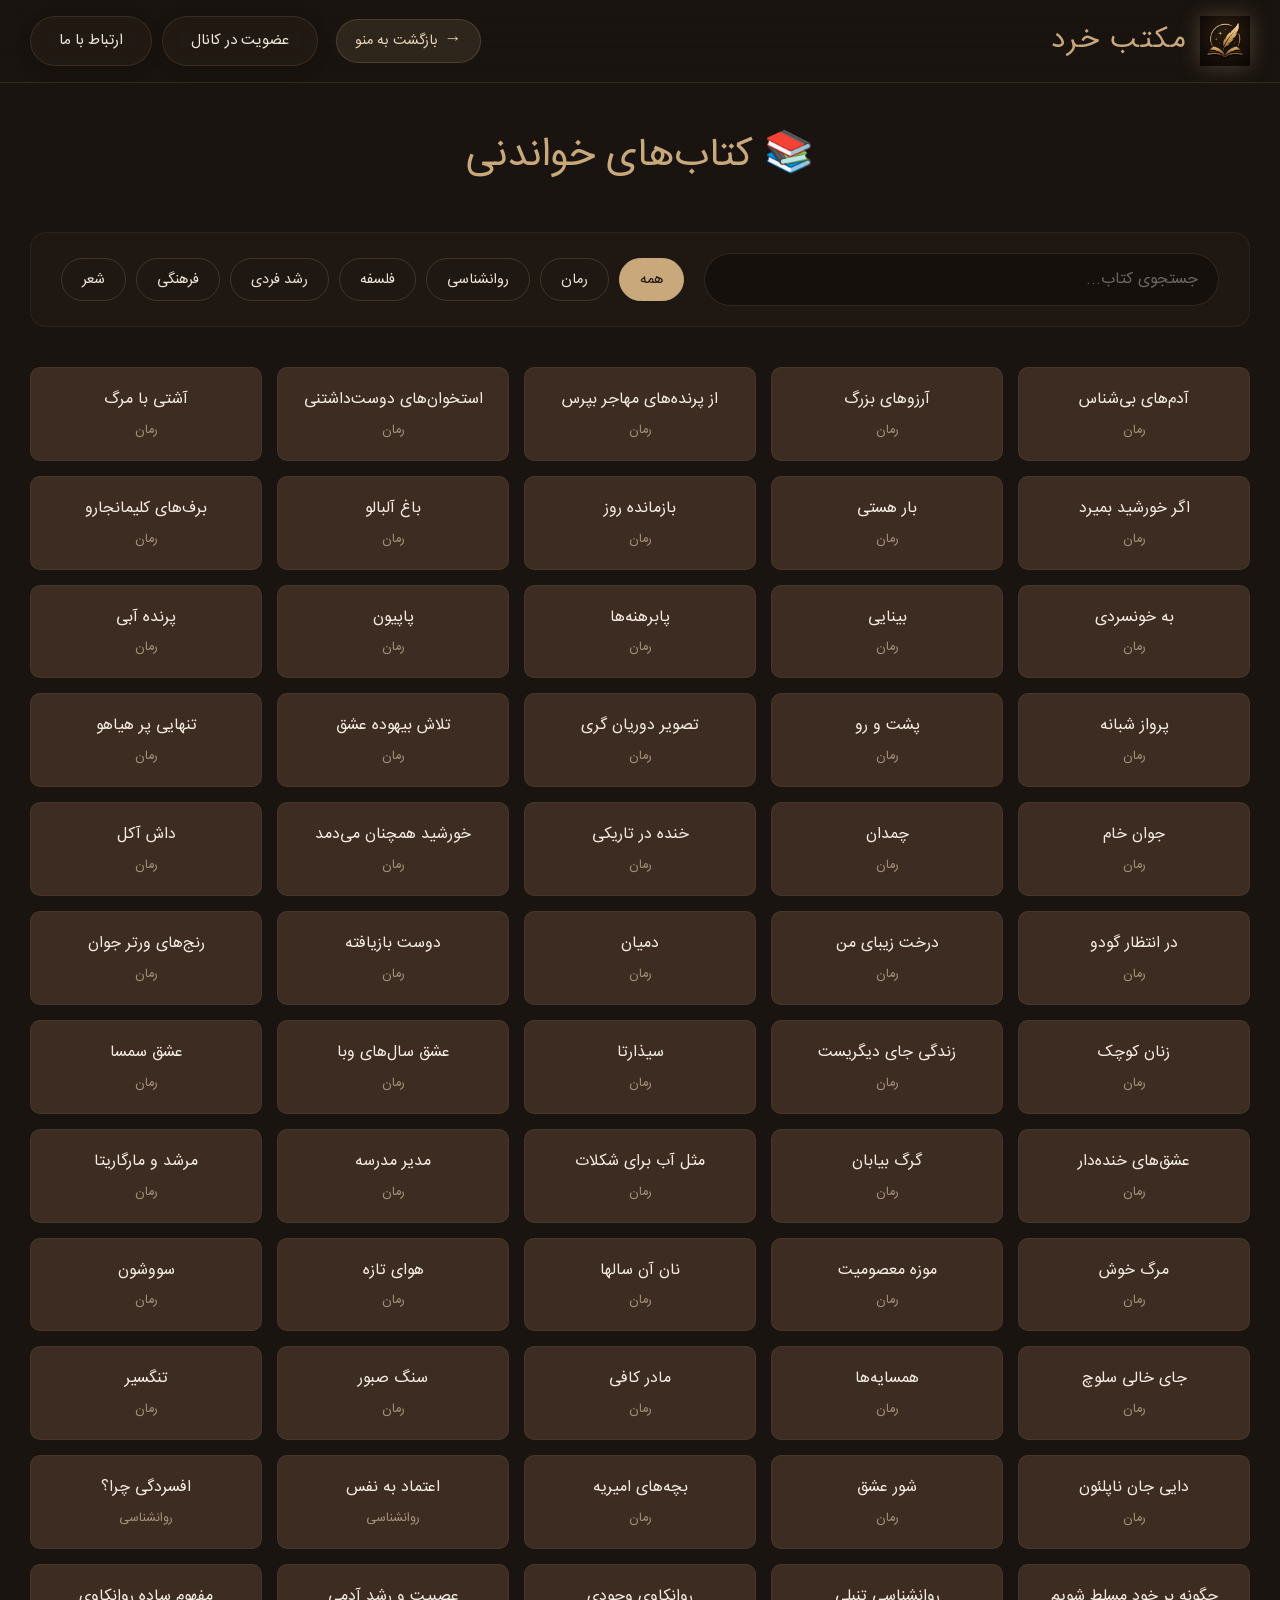
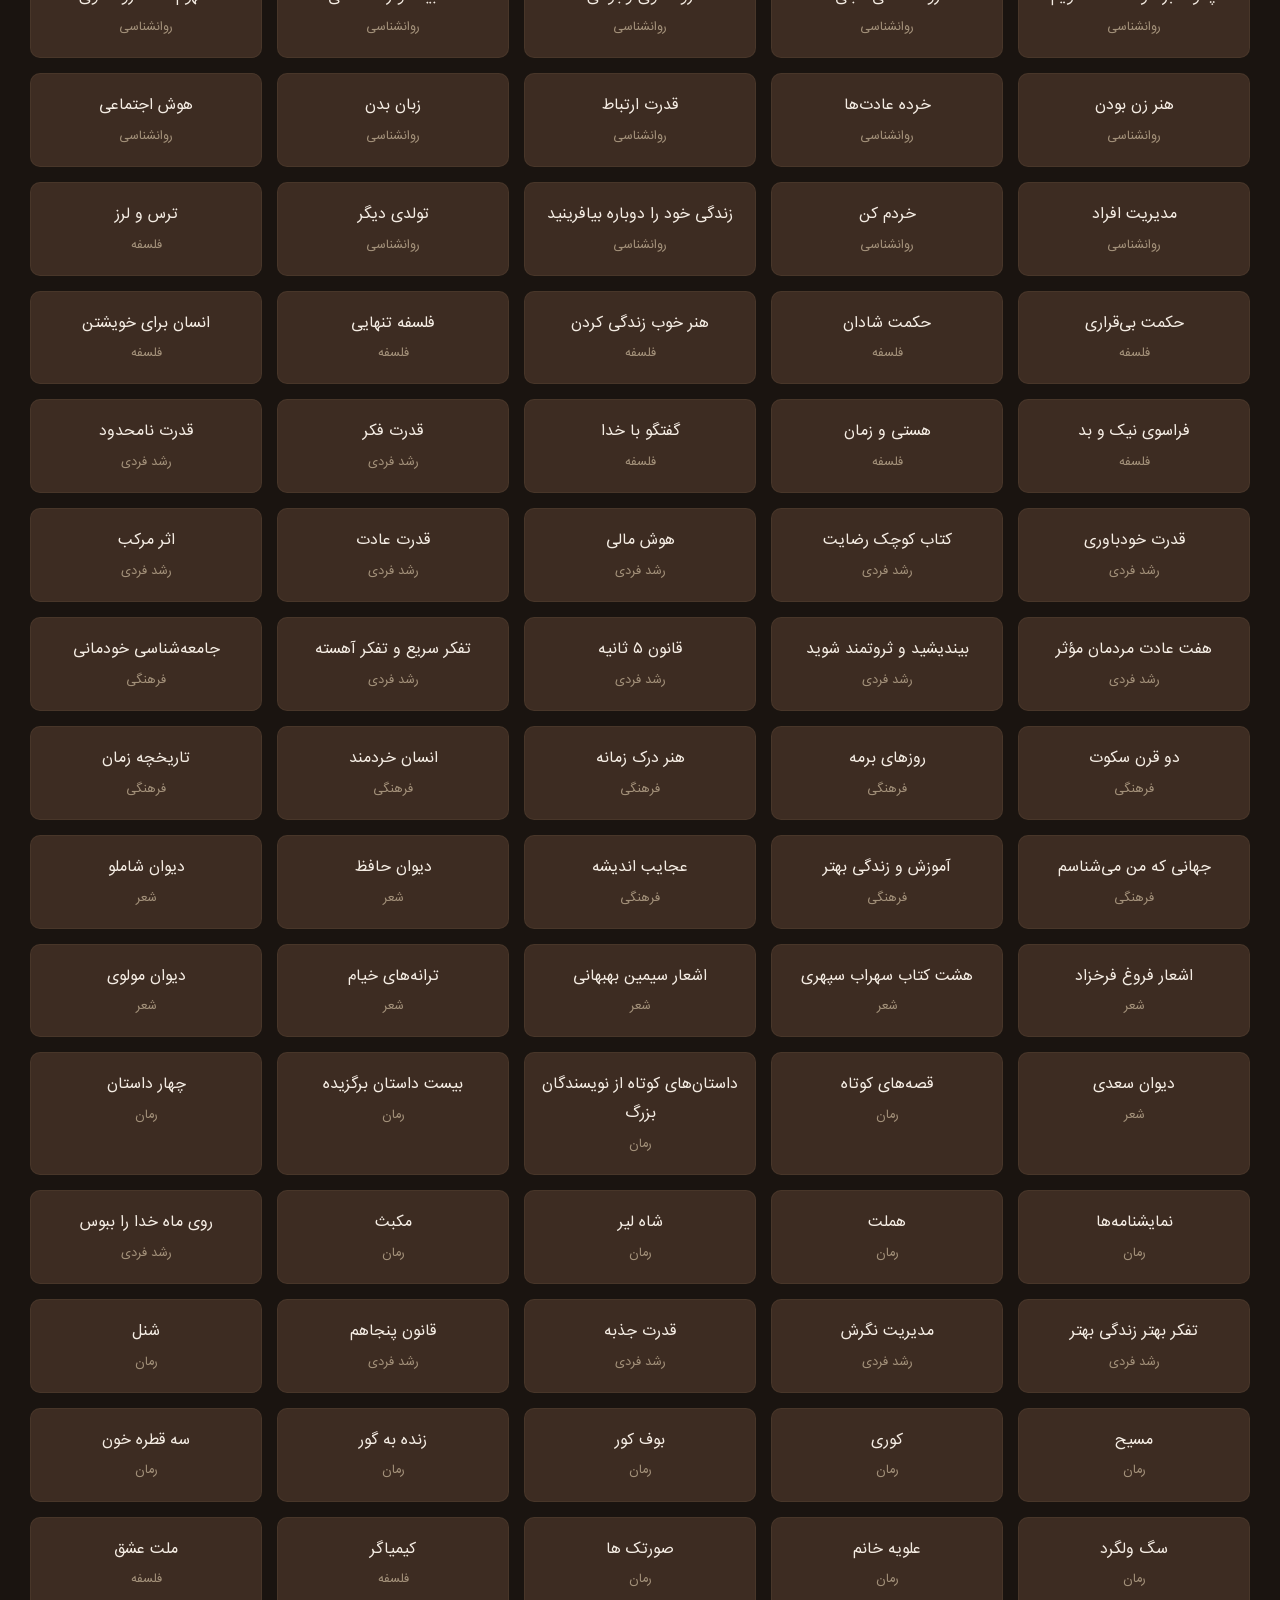
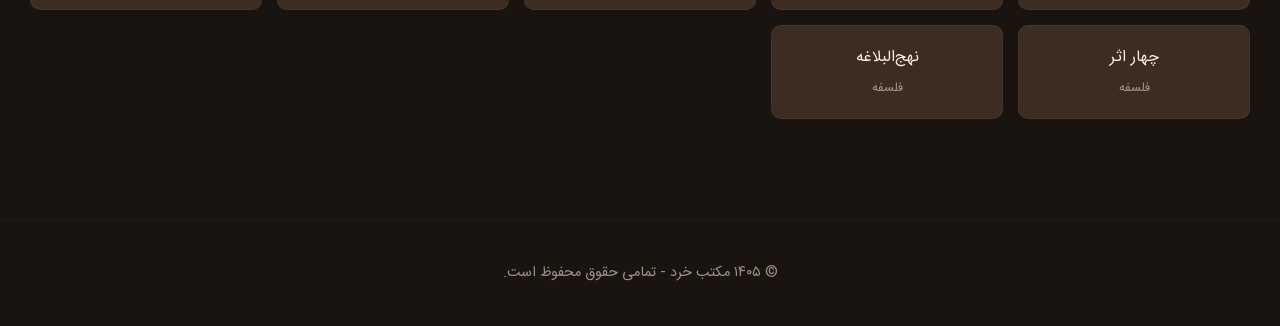
==== commit e1cb0fcf: "Update book.html" ====
--- a/book.html
+++ b/book.html
@@ -392,12 +392,12 @@
                 { id: 'shenel', title: 'شنل', category: 'roman' },
                 { id: 'masikh', title: 'مسیح', category: 'roman' },
                 { id: 'koori', title: 'کوری', category: 'roman' },
-                { id: 'bof-e-koor', title: 'بوف کور', category: 'roman' },
+                { id: 'boof-e-koor', title: 'بوف کور', category: 'roman' },
                 { id: 'zendeh-be-gor', title: 'زنده به گور', category: 'roman' },
                 { id: 'seh-ghatreh-khoon', title: 'سه قطره خون', category: 'roman' },
                 { id: 'sag-e-velgard', title: 'سگ ولگرد', category: 'roman' },
                 { id: 'alaviyeh-khanom', title: 'علویه خانم', category: 'roman' },
-                { id: 'sooratakha', title: 'سورعتکها', category: 'roman' },
+                { id: 'sooratakha', title: 'صورتک ها', category: 'roman' },
 
                 // ========== فلسفه شرق ==========
                 { id: 'kimia-ghar', title: 'کیمیاگر', category: 'falsafe' },
